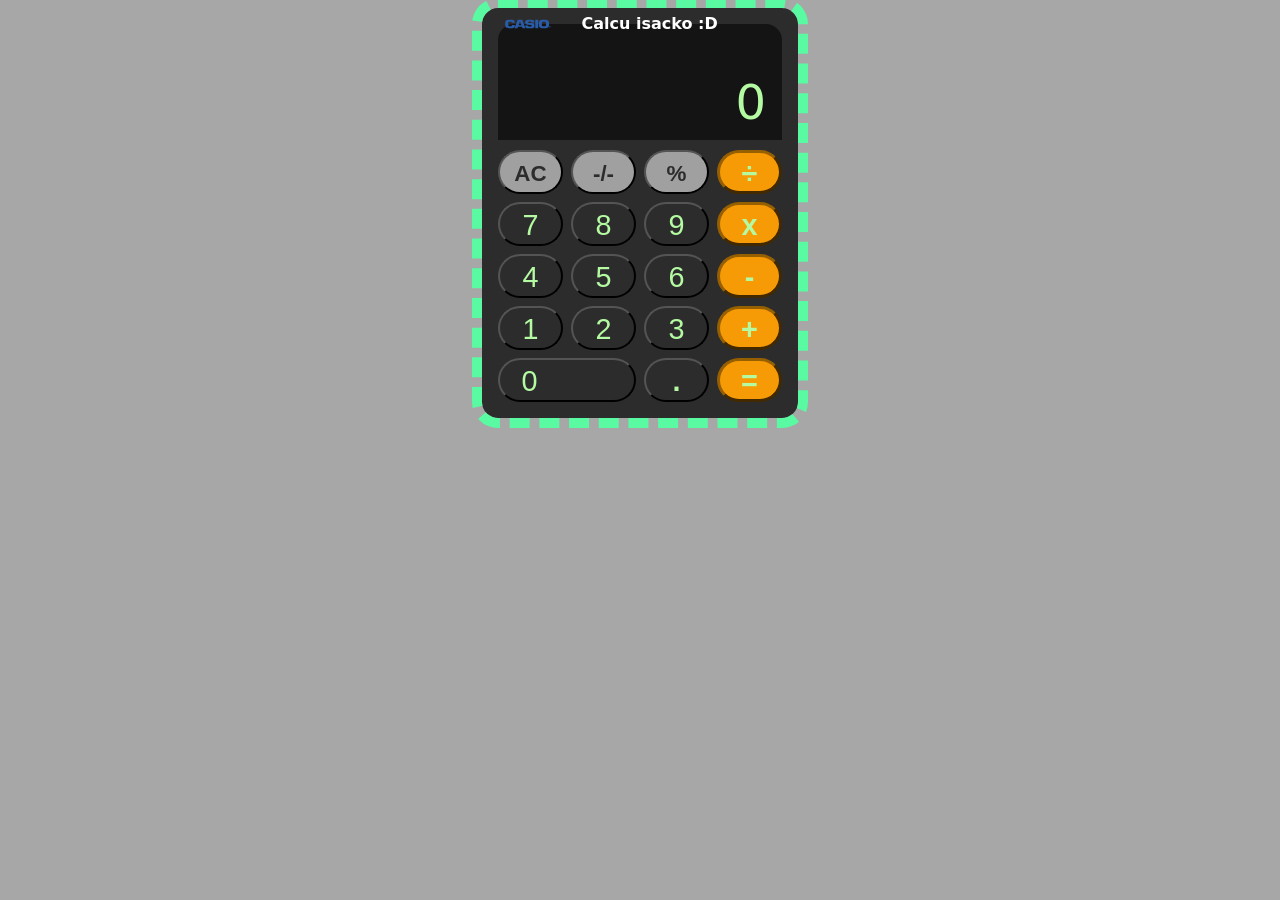
==== index.html @ 4e7069a2 "CalculadoraCasio" ====
<!DOCTYPE html>
<html lang="en">
<head>
    <meta charset="UTF-8">
    <meta http-equiv="X-UA-Compatible" content="IE=edge">
    <meta name="viewport" content="width=device-width, initial-scale=1.0">
    <link rel="stylesheet" href="/estilos/style.css">
    <title>Calcu de isacko :D</title>
</head>
<body>
    <main>
        <section class="ctn-calculator">
            <article class="display">

                <p id="firma"><img src="/estilos/casio-logo-vector-1.svg" alt=""> Calcu isacko :D</p>
                <div class="limit">
                    <span id="cache"></span>
                </div>
                <div class="limit">
                    <span id="result">0</span>
                </div>
            </article>
            <article class="keyboard">
                <button onclick="ac()" class="up button">AC</button>
                <button onclick="inutil()" class="up button">-/-</button>
                <button onclick="percentaje()" class="up button">%</button>
                <button onclick="divition()" class="side button">÷</button>
                <button onclick="addNumbers1(7)" class="button 7n">7</button>
                <button onclick="addNumbers1(8)" class="button">8</button>
                <button onclick="addNumbers1(9)" class="button">9</button>
                <button onclick="multiplication()" class="side button">x</button>
                <button onclick="addNumbers1(4)" class="button">4</button>
                <button onclick="addNumbers1(5)" class="button">5</button>
                <button onclick="addNumbers1(6)" class="button">6</button>
                <button onclick="subtraction()" class="side button">-</button>
                <button onclick="addNumbers1(1)" class="button">1</button>
                <button onclick="addNumbers1(2)" class="button">2</button>
                <button onclick="addNumbers1(3)" class="button">3</button>
                <button onclick="plus()" class="side button">+</button>
                <button onclick="addNumbers1(0)" class="button large">0</button>
                <button onclick="point()" class="point button">.</button>
                <button onclick="equal(numbers_cache)" class="side button">=</button>
            </article>
        </section>
        <section class="cache-container">
            <article class="memory">Lorem ipsum dolor sit amet consectetur adipisicing elit. Cum fugit odio laboriosam non quis itaque voluptatum similique, enim dolorem porro illo in eaque totam, voluptas nisi dignissimos nulla rem praesentium.</article>
        </section>
    </main>
    
</body>
<script>


    let displayNumber = document.getElementById('result')
    let ctnDisplayNUmber = document.querySelector('.limit')
    let showCache = document.getElementById('cache')
    let aplication = false
    let restart = false
    let result_showing = false
    let numbers_cache = []
    let memory_cache = ['<____________________Prueba Escribir con las Teclas!____________________>',
                        '<_____________________________Historial_____________________________>'];
    const addNumbers1 = (num)=>{
        let length = displayNumber.innerHTML.length
        console.log(length)
        if (restart == true || result_showing == true){
            console.log("Reiniciando Cache")
            numbers_cache = []
            displayNumber.innerHTML = 0
            showCache.innerHTML = ''
            restart = false
            result_showing = false
        }
        if (aplication == true){
            numbers_cache.push(parseInt(displayNumber.innerHTML))
            displayNumber.innerHTML = 0
            aplication = false
        }
        if(displayNumber.innerHTML != 0){
            displayNumber.innerHTML += num
        }
        else{
        displayNumber.innerHTML = num
        }
        
    }
      
    const multiplication = ()=>{
        aplication = true
        addNumbers1(0)
        numbers_cache.push('*')
    }
    const divition = ()=>{
        aplication = true
        addNumbers1(0)
        numbers_cache.push('/')
    }
    const subtraction = ()=>{
        aplication = true
        addNumbers1(0)
        numbers_cache.push('-')
    }
    const plus = ()=>{
        aplication = true
        addNumbers1(0)
        numbers_cache.push('+')
    }
    const percentaje = ()=>{
        aplication = true
        addNumbers1(0)
        numbers_cache.push('%')
    }
    const ac = (nums)=>{
        restart = true
        addNumbers1(0)
    }
    const inutil = (nums)=>{
        alert("No se para que sirvo Ni me toques xD")
    }
    const equal = (nums)=>{
        numbers_cache.push(parseInt(displayNumber.innerHTML))
        string_nums = nums.join(" ")
        console.log(eval(string_nums))
        showCache.innerHTML = string_nums  + ' ='
        displayNumber.innerHTML = eval(string_nums)
        result_showing = true
        memory(showCache.innerHTML, (displayNumber.innerHTML * 100)/100)
    }
    const memory = (nums,result)=>{
        calcu = document.querySelector('.ctn-calculator')
        calcu.classList.add("cache-active")
        background = document.querySelector('.cache-container')
        memory_cache.push(`
        ${nums}
        ${result}`)
        background.innerHTML = `${memory_cache.join('')}       |`
        background.classList.add("cache-container-active"), 10000

    }

    document.addEventListener('keydown', (event) => {
        var name = event.key;
        var code = event.code;
        let button = document.querySelectorAll('.button')
        console.log(name)
        switch(name){
            case '0':
                button[16].click()
                break
            case '1':
                button[12].click()
                break
            case '2':
                button[13].click()
                break
            case '3':
                button[14].click()
                break
            case '4':
                button[8].click()
                break
            case '5':
                button[9].click()
                break
            case '6':
                button[10].click()
                break
            case '7':
                button[4].click()
                break
            case '8':
                button[5].click()
                break
            case '9':
                button[6].click()
                break
            case '+':
                button[15].click()
                break
            case '/':
                button[3].click()
                break
            case '%':
                button[2].click()
                break
            case '-':
                button[11].click()
                break
            case '=':
                button[18].click()
                break
            case 'Enter':
                button[18].click()
                break
            case 'Backspace':
                button[0].click()
                break
        }
    })
    
</script>
</html>
---- estilos/style.css ----
@font-face{
    font-family: 'Myriad-Regular';
    src: url("/estilos/MyriadPro-Regular.otf");
}

/* :root {
    --calc-bg-color: rgb(8, 8, 8);
    --inner-button-color: azure;
    --active-button-color:rgb(92, 92, 92);
    --side-button-color: #f69a06;
    --up-button-color:rgb(160 160 160);
    --bg-button-color:rgb(44, 44, 44);
} */
:root {
    --calc-bg-color: #2c2c2c;
    --inner-button-color: #B4FAA2;
    --active-button-color:#59FAA2;
    --side-button-color: #f69a06;
    --up-button-color:rgb(160 160 160);
    --bg-button-color:rgb(44, 44, 44);
}

body {
    background-color: #a7a7a7;
}

main {
    display: flex;
    font-family: 'Myriad-Regular','sans-serif';
    justify-content: center;
}
.ctn-calculator {
    background-color: var(--calc-bg-color);
    display: grid;
    grid-template-rows: 1fr 2fr;
    border-radius: 1em;
    position: absolute;
    padding: 1em;
    outline: 10px dashed var(--active-button-color);
}
.display {
    color: var(--inner-button-color);
    display: flex;
    flex-direction: column;
    align-items: flex-end;
    justify-content: flex-end;
    padding: 10px 16px;
    max-width:18em;
    box-sizing: border-box;
    margin-bottom: 10px;
    background-color: rgb(20, 20, 20);
    border-top-left-radius: 1em;
    border-top-right-radius: 1em;
}


.keyboard {
    color: var(--inner-button-color);
    display: grid;
    gap: 0.5rem;
    grid-template-columns: 1fr 1fr 1fr 1fr;
    grid-template-rows: 1fr 1fr 1fr 1fr 1fr;
}
.keyboard .button {
    color: var(--inner-button-color);
    background-color: var(--bg-button-color);
    border-radius: 5em;
    min-width: 65px;
    display: flex;
    justify-content: center;
    align-items: center;
    font-size: 1.8rem;
    padding-top: 4px;
    transition: filter 0.1s;
}
.keyboard .button:hover{
    opacity: 0.9;
    cursor: pointer;
}
.keyboard .button:active {
    filter: brightness(1.60);
    
}

.keyboard .large {
    grid-area: 5 / 1 / 6 / 3;
    justify-content: left;
    padding-left: 0.75em;       
}

.keyboard .side {
    background-color: var(--side-button-color);
    font-weight: bolder;
    border: outset #965f00;
}
.keyboard .side:active {
    filter: brightness(1);
    background-color: var(--inner-button-color);
    color: var(--side-button-color);
    border: inset #965f00;
}
.keyboard .side:focus {
    filter: brightness(1);
    background-color: var(--inner-button-color);
    color: var(--side-button-color);
    border: inset #965f00;
}
.keyboard .up {
    background-color: var(--up-button-color);
    color: var(--calc-bg-color);
    font-size: 1.4em;
    font-weight:bold
}
.keyboard .point {
    font-weight: bolder;
}

.display span {
    width: 100%;
    font-size: 48px;
    font-family:system-ui, -apple-system, BlinkMacSystemFont, 'Segoe UI', Roboto, Oxygen, Ubuntu, Cantarell, 'Open Sans', 'Helvetica Neue', sans-serif;
    font-weight: 200;
}
.display #cache{
    font-size: 20px;
}

.limit {
    width: 100%;
    overflow-x: scroll;
    text-align: right;
}

.cache-container {
    opacity: 0;
    margin-top: 5em;
    width: 40%;
    transform: translateX(100%);
}

.cache-container-active {
    opacity: 1;
    outline: 20px dashed var(--active-button-color);
    background-color: #000000;
    opacity: 0.7;
    color: rgb(255, 255, 255);
    transform: translateX(0%);
    height: 25em;
    transition: all 1s;
}

.cache-active {
    transform: translateX(-145%) translateY(5em);
    transition: all 1s;
}

#firma {
    position: absolute;
    left: 44px;
    top: -45px;
    color: rgb(255, 255, 255);
    font-family: system-ui, -apple-system, BlinkMacSystemFont, 'Segoe UI', Roboto, Oxygen, Ubuntu, Cantarell, 'Open Sans', 'Helvetica Neue', sans-serif;
    font-weight: bolder;
}

#firma img {
    width: 50px;
    position: relative;
    top: 20px;
    left: -23px;
}














/* width */
::-webkit-scrollbar {
    width: 10px;
    height: 5px;
  }
  
  /* Track */
  ::-webkit-scrollbar-track {
    box-shadow: inset 0 0 5px rgb(0, 0, 0);
    border-radius: 10px;
  }
  
  /* Handle */
  ::-webkit-scrollbar-thumb {
    background: var(--bg-button-color);
    border-radius: 10px;
  }
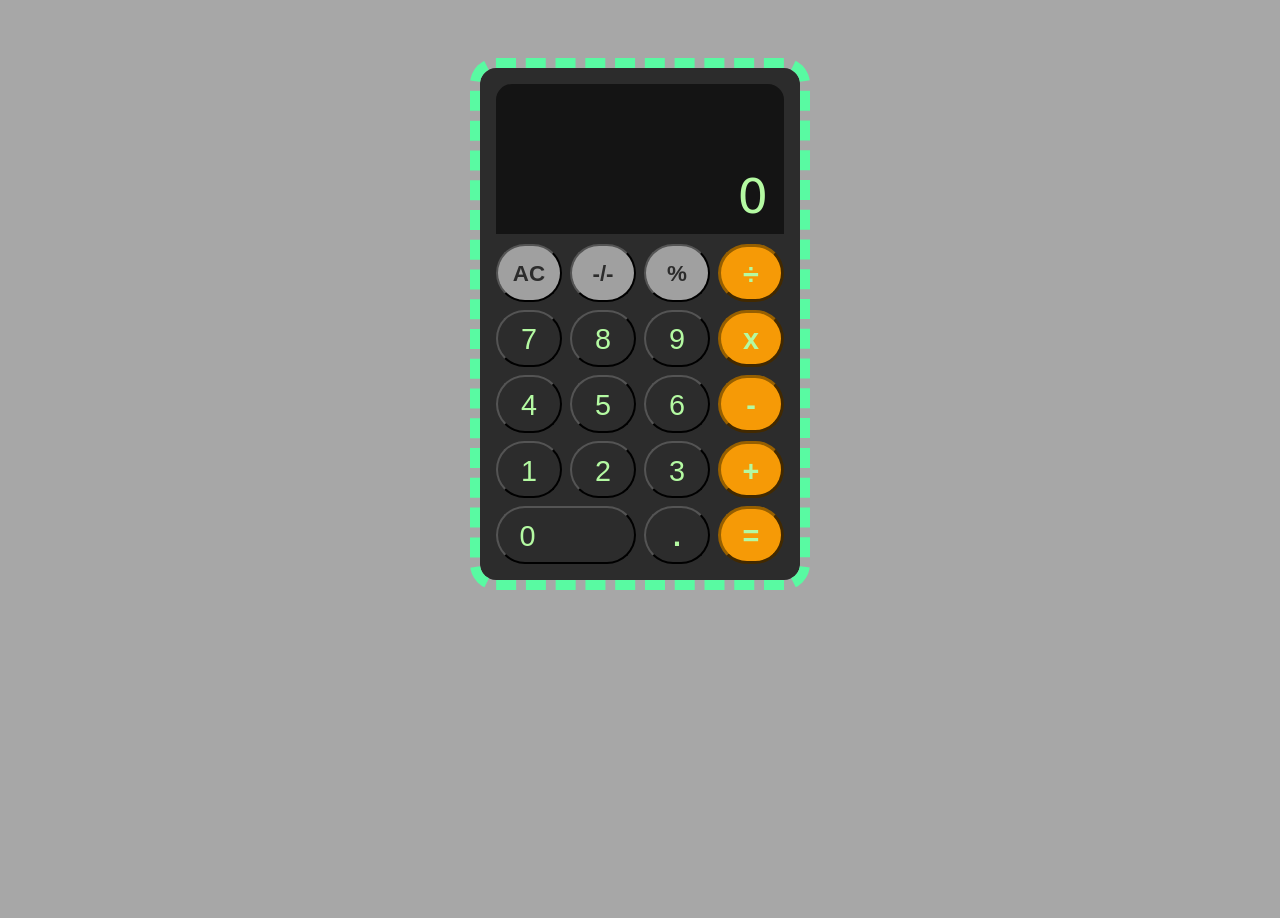
==== commit 3d08dfba: "Arreglando responsive en iphone" ====
--- a/index.html
+++ b/index.html
@@ -11,8 +11,6 @@
     <main>
         <section class="ctn-calculator">
             <article class="display">
-
-                <p id="firma"><img src="/estilos/casio-logo-vector-1.svg" alt=""> Calcu isacko :D</p>
                 <div class="limit">
                     <span id="cache"></span>
                 </div>
@@ -38,7 +36,7 @@
                 <button onclick="addNumbers1(3)" class="button">3</button>
                 <button onclick="plus()" class="side button">+</button>
                 <button onclick="addNumbers1(0)" class="button large">0</button>
-                <button onclick="point()" class="point button">.</button>
+                <button onclick="point(numbers_cache)" class="point button">.</button>
                 <button onclick="equal(numbers_cache)" class="side button">=</button>
             </article>
         </section>
@@ -89,26 +87,36 @@
         aplication = true
         addNumbers1(0)
         numbers_cache.push('*')
+        showCache.innerHTML = numbers_cache.join('')
     }
     const divition = ()=>{
         aplication = true
         addNumbers1(0)
         numbers_cache.push('/')
+        showCache.innerHTML = numbers_cache.join('')
     }
     const subtraction = ()=>{
         aplication = true
         addNumbers1(0)
         numbers_cache.push('-')
+        showCache.innerHTML = numbers_cache.join('')
     }
     const plus = ()=>{
         aplication = true
         addNumbers1(0)
         numbers_cache.push('+')
+        showCache.innerHTML = numbers_cache.join('')
     }
     const percentaje = ()=>{
         aplication = true
         addNumbers1(0)
         numbers_cache.push('%')
+        showCache.innerHTML = numbers_cache.join('')
+    }
+    const point = (nums)=>{
+        addNumbers1('.')
+        .push('.')
+        showCache.innerHTML = numbers_cache.join('')
     }
     const ac = (nums)=>{
         restart = true
@@ -189,6 +197,9 @@
             case '=':
                 button[18].click()
                 break
+            case '*':
+                button[7].click()
+                break
             case 'Enter':
                 button[18].click()
                 break
--- a/estilos/style.css
+++ b/estilos/style.css
@@ -25,18 +25,29 @@
 }
 
 main {
-    display: flex;
+    margin-top: 100px;
+    display: grid;
+    grid-auto-rows: 28rem;
+    grid-template-columns: repeat(auto-fit, minmax(min(100%, 40rem), 1fr));
     font-family: 'Myriad-Regular','sans-serif';
-    justify-content: center;
-}
+    height: 90vh;
+    align-items: center;
+    justify-items: center;
+}
+
+
 .ctn-calculator {
+    width: 18em;
+    height: 24em;
+    grid-area: 1/1;
     background-color: var(--calc-bg-color);
     display: grid;
     grid-template-rows: 1fr 2fr;
     border-radius: 1em;
-    position: absolute;
     padding: 1em;
     outline: 10px dashed var(--active-button-color);
+    transform: translate(100%, 0);
+
 }
 .display {
     color: var(--inner-button-color);
@@ -133,8 +144,7 @@
 
 .cache-container {
     opacity: 0;
-    margin-top: 5em;
-    width: 40%;
+    width: 80%;
     transform: translateX(100%);
 }
 
@@ -150,25 +160,26 @@
 }
 
 .cache-active {
-    transform: translateX(-145%) translateY(5em);
+    transform: translate(0, 0);
     transition: all 1s;
 }
 
-#firma {
-    position: absolute;
-    left: 44px;
-    top: -45px;
-    color: rgb(255, 255, 255);
-    font-family: system-ui, -apple-system, BlinkMacSystemFont, 'Segoe UI', Roboto, Oxygen, Ubuntu, Cantarell, 'Open Sans', 'Helvetica Neue', sans-serif;
-    font-weight: bolder;
-}
-
-#firma img {
-    width: 50px;
-    position: relative;
-    top: 20px;
-    left: -23px;
-}
+@media (max-width: 1280px) {
+    .ctn-calculator {
+        height: 30em;
+    }
+
+    .cache-container {
+        transform: none;
+    }
+    .cache-active {
+        transform: none;
+    }
+    .ctn-calculator {
+        transform: none;
+    }
+  }
+
 
 
 
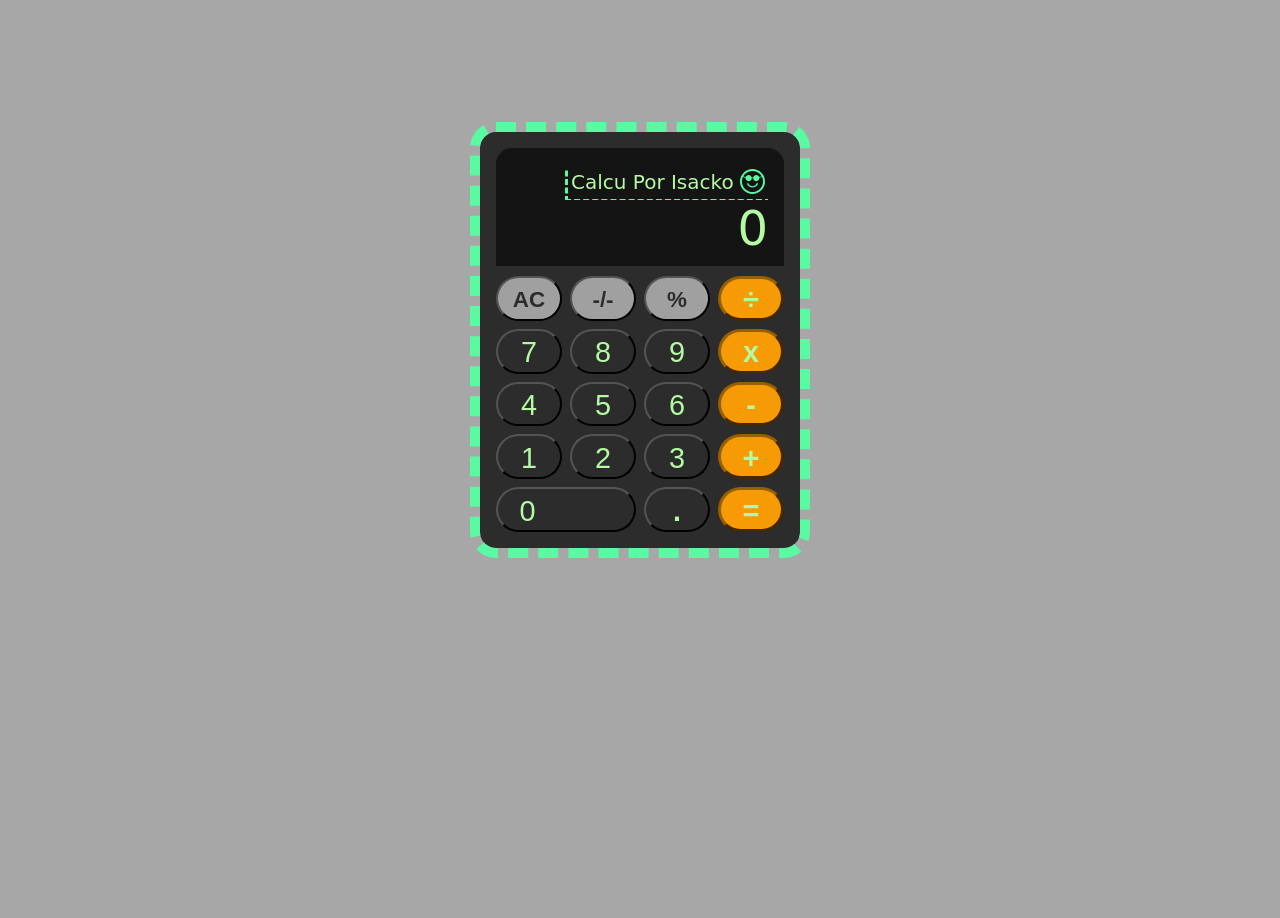
==== commit 256728bb: "Firma" ====
--- a/index.html
+++ b/index.html
@@ -12,7 +12,7 @@
         <section class="ctn-calculator">
             <article class="display">
                 <div class="limit">
-                    <span id="cache"></span>
+                    <span id="cache"><span id="firma1"> Calcu Por Isacko <img id="firma" src="/estilos/emoticons-square-face-with-sunglasses-svgrepo-com.svg" alt=""></span></span>
                 </div>
                 <div class="limit">
                     <span id="result">0</span>
--- a/estilos/style.css
+++ b/estilos/style.css
@@ -38,7 +38,7 @@
 
 .ctn-calculator {
     width: 18em;
-    height: 24em;
+    min-height: 24em;
     grid-area: 1/1;
     background-color: var(--calc-bg-color);
     display: grid;
@@ -144,8 +144,10 @@
 
 .cache-container {
     opacity: 0;
+    max-height: 20em;
     width: 80%;
     transform: translateX(100%);
+    word-wrap: break-word;
 }
 
 .cache-container-active {
@@ -164,13 +166,27 @@
     transition: all 1s;
 }
 
+#firma {
+    width: 25px;
+    position: relative;
+    top: 5px;
+}
+#firma1 {
+    font-size: 20px;
+    position: relative;
+    bottom: 5px;
+    padding: 5px 3px;
+    outline: dashed var(--active-button-color);
+}
+
 @media (max-width: 1280px) {
-    .ctn-calculator {
-        height: 30em;
+    main {
+        grid-auto-rows: 30rem;
     }
 
     .cache-container {
         transform: none;
+        outline: 10px dashed var(--active-button-color);
     }
     .cache-active {
         transform: none;
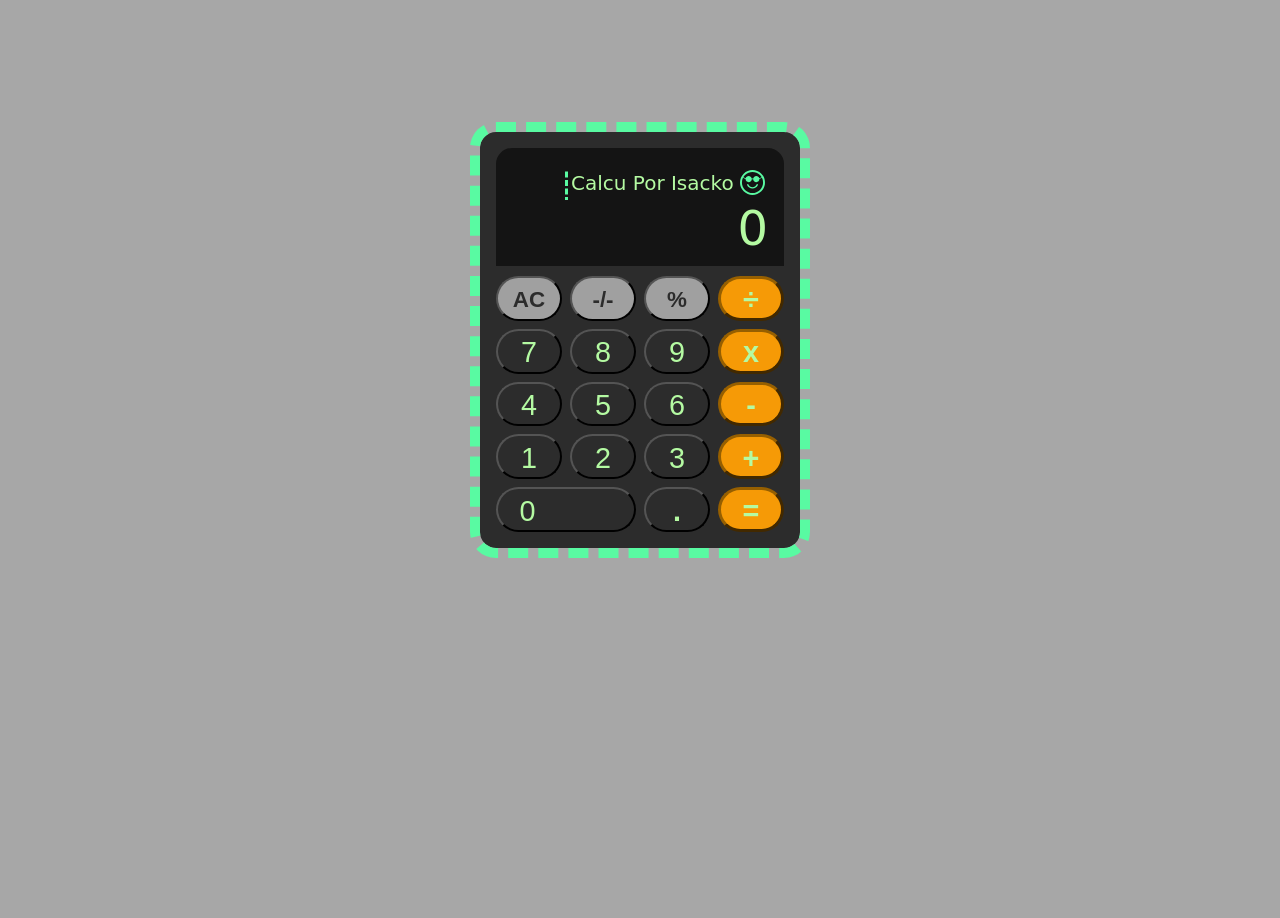
==== commit ddb47373: "Funcionalidad Ans Saving" ====
--- a/index.html
+++ b/index.html
@@ -4,7 +4,7 @@
     <meta charset="UTF-8">
     <meta http-equiv="X-UA-Compatible" content="IE=edge">
     <meta name="viewport" content="width=device-width, initial-scale=1.0">
-    <link rel="stylesheet" href="/estilos/style.css">
+    <link rel="stylesheet" href="estilos/style.css">
     <title>Calcu de isacko :D</title>
 </head>
 <body>
@@ -61,6 +61,14 @@
     const addNumbers1 = (num)=>{
         let length = displayNumber.innerHTML.length
         console.log(length)
+        if (aplication == true && result_showing == true){
+            numbers_cache.push(parseInt(displayNumber.innerHTML))
+            numbers_cache = [] 
+            numbers_cache.push(displayNumber.innerHTML)
+            displayNumber.innerHTML = 0
+            aplication = false
+            result_showing = false
+        }
         if (restart == true || result_showing == true){
             console.log("Reiniciando Cache")
             numbers_cache = []
@@ -126,6 +134,7 @@
         alert("No se para que sirvo Ni me toques xD")
     }
     const equal = (nums)=>{
+
         numbers_cache.push(parseInt(displayNumber.innerHTML))
         string_nums = nums.join(" ")
         console.log(eval(string_nums))
@@ -133,6 +142,10 @@
         displayNumber.innerHTML = eval(string_nums)
         result_showing = true
         memory(showCache.innerHTML, (displayNumber.innerHTML * 100)/100)
+        if(isNaN(displayNumber.innerHTML)){
+            displayNumber.innerHTML = 'Error'
+            showCache.innerHTML = 'Error:Sintaxys'
+        }
     }
     const memory = (nums,result)=>{
         calcu = document.querySelector('.ctn-calculator')
--- a/estilos/style.css
+++ b/estilos/style.css
@@ -1,6 +1,6 @@
 @font-face{
     font-family: 'Myriad-Regular';
-    src: url("/estilos/MyriadPro-Regular.otf");
+    src: url("estilos/MyriadPro-Regular.otf");
 }
 
 /* :root {
@@ -148,6 +148,7 @@
     width: 80%;
     transform: translateX(100%);
     word-wrap: break-word;
+    overflow: hidden;
 }
 
 .cache-container-active {
